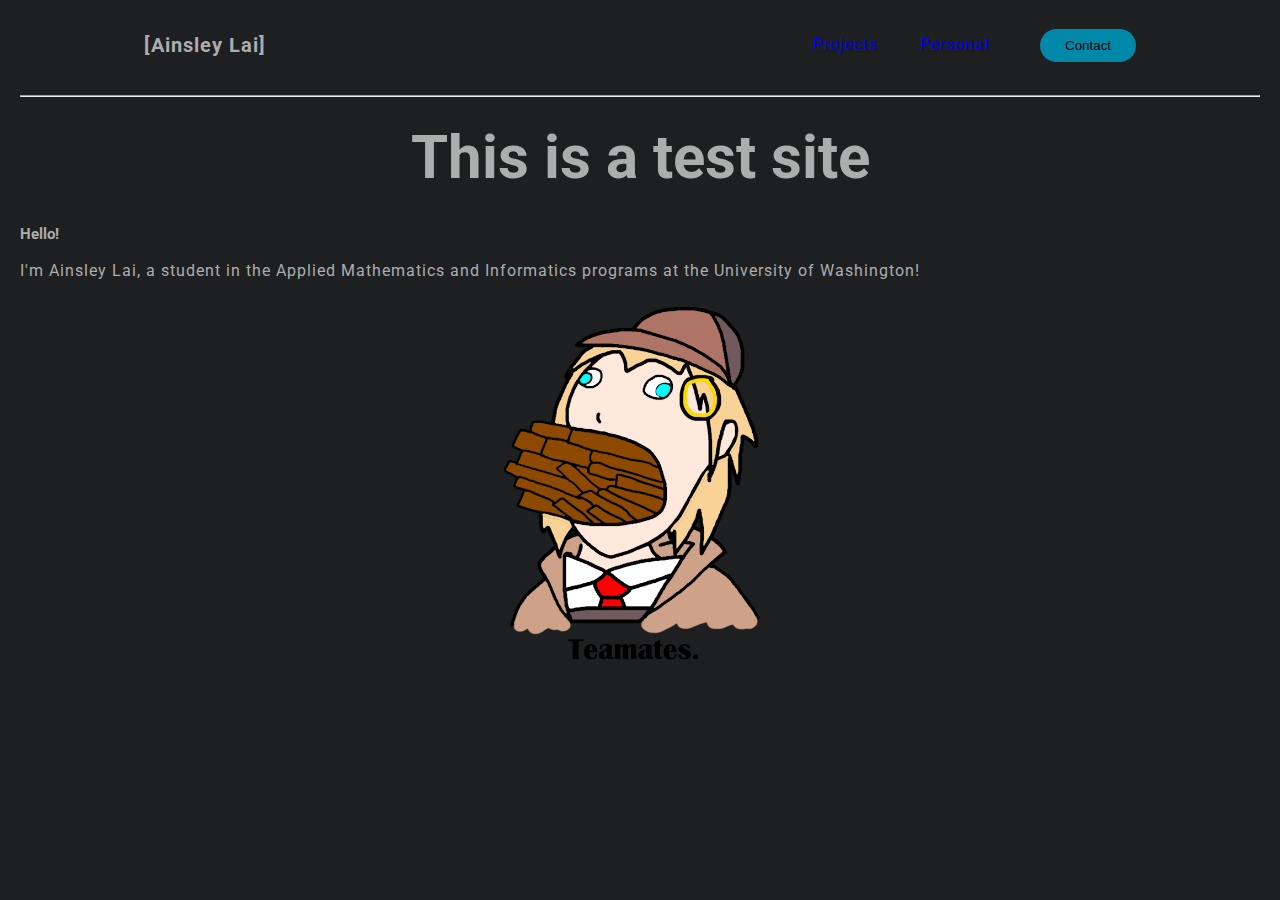
==== index.html @ 133e69fa "added files" ====
<!DOCTYPE html>
<html>
    <head>
        <meta charset="utf-8">
        <title>My test page</title>
        <!-- This imports the styling -->
        <link href="styles/style.css" rel="stylesheet">
        <link href="https://fonts.googleapis.com/css2?family=Roboto&display=swap" rel="stylesheet"> 
    </head>
    <body>
        <header>
            <p class="header_title"><a href="index.html">[Ainsley Lai]</a></p>
            <nav>
                <ul class="nav__links">
                    <!-- <li><a href="#">Education</a></li> -->
                    <li><a href="projects.html">Projects</a></li>
                    <li><a href="personal.html">Personal</a></li>
                </ul>
            </nav>
            <a class="cta" href="contact.html"><button>Contact</button></a>
        </header>
        <hr>
        <h1>This is a test site</h1>
        <h2>Hello!</h2>
        <p>
            I'm Ainsley Lai, a student in the Applied Mathematics and Informatics programs at the University of Washington!
        </p>
        <img src="images/amementlegen.png" alt="Amelia Watson mentlegen">
    </body>
</html>
---- styles/style.css ----
/* this is a CSS comment */
html {
    font-size: 10px; /* px means "pixels": the base font size is now 10 pixels high  */
    font-family: 'Roboto', sans-serif;
    background-color: #1d1f21;
    color: #acadad;
}
header {
  display: flex;
  justify-content: flex-end;
  align-items: center;
  padding: 10px 10%;
  color: #acadad;
}
.header_title {
  margin-right: auto;
  font-weight: bold;
  font-size: 2em;
}
.header_title a{
  color: #acadad;
  text-decoration: none;
}
.nav__links {
  list-style: none;
}
.nav__links li {
  display: inline-block;
  padding: 0px 20px;
}
.nav__links li a {
  transition: all 0.3s ease 0s;
}
.nav__links li a:hover {
  color: #0088a9;
}
button {
  margin-left: 30px;
  padding: 9px 25px;
  background-color: rgba(0, 136, 169, 1);
  border: none;
  border-radius: 50px;
  cursor: pointer;
  transition: all 0.3s ease 0s;
}
button:hover {
  background-color: rgba(0, 136, 169, 0.8);

}
h1 {
    font-size: 60px;
    text-align: center;
    margin: 0;
    padding: 20px 0;
    
  }
  
p, li {
    font-size: 16px;
    line-height: 1.5;
    letter-spacing: 1px;
  }
body {
  width: auto;
  margin: 0 auto;
  padding: 0 20px 20px 20px;
  /* border: 5px solid black;*/
}

img {
    display: block;
    margin: 0 auto;
    width: 400px;
  }
.project_title {
  font-weight: bold;
  color: #acadad;
  font-size: 3em;
}
.project_desc {
  margin-left: 40px;
}
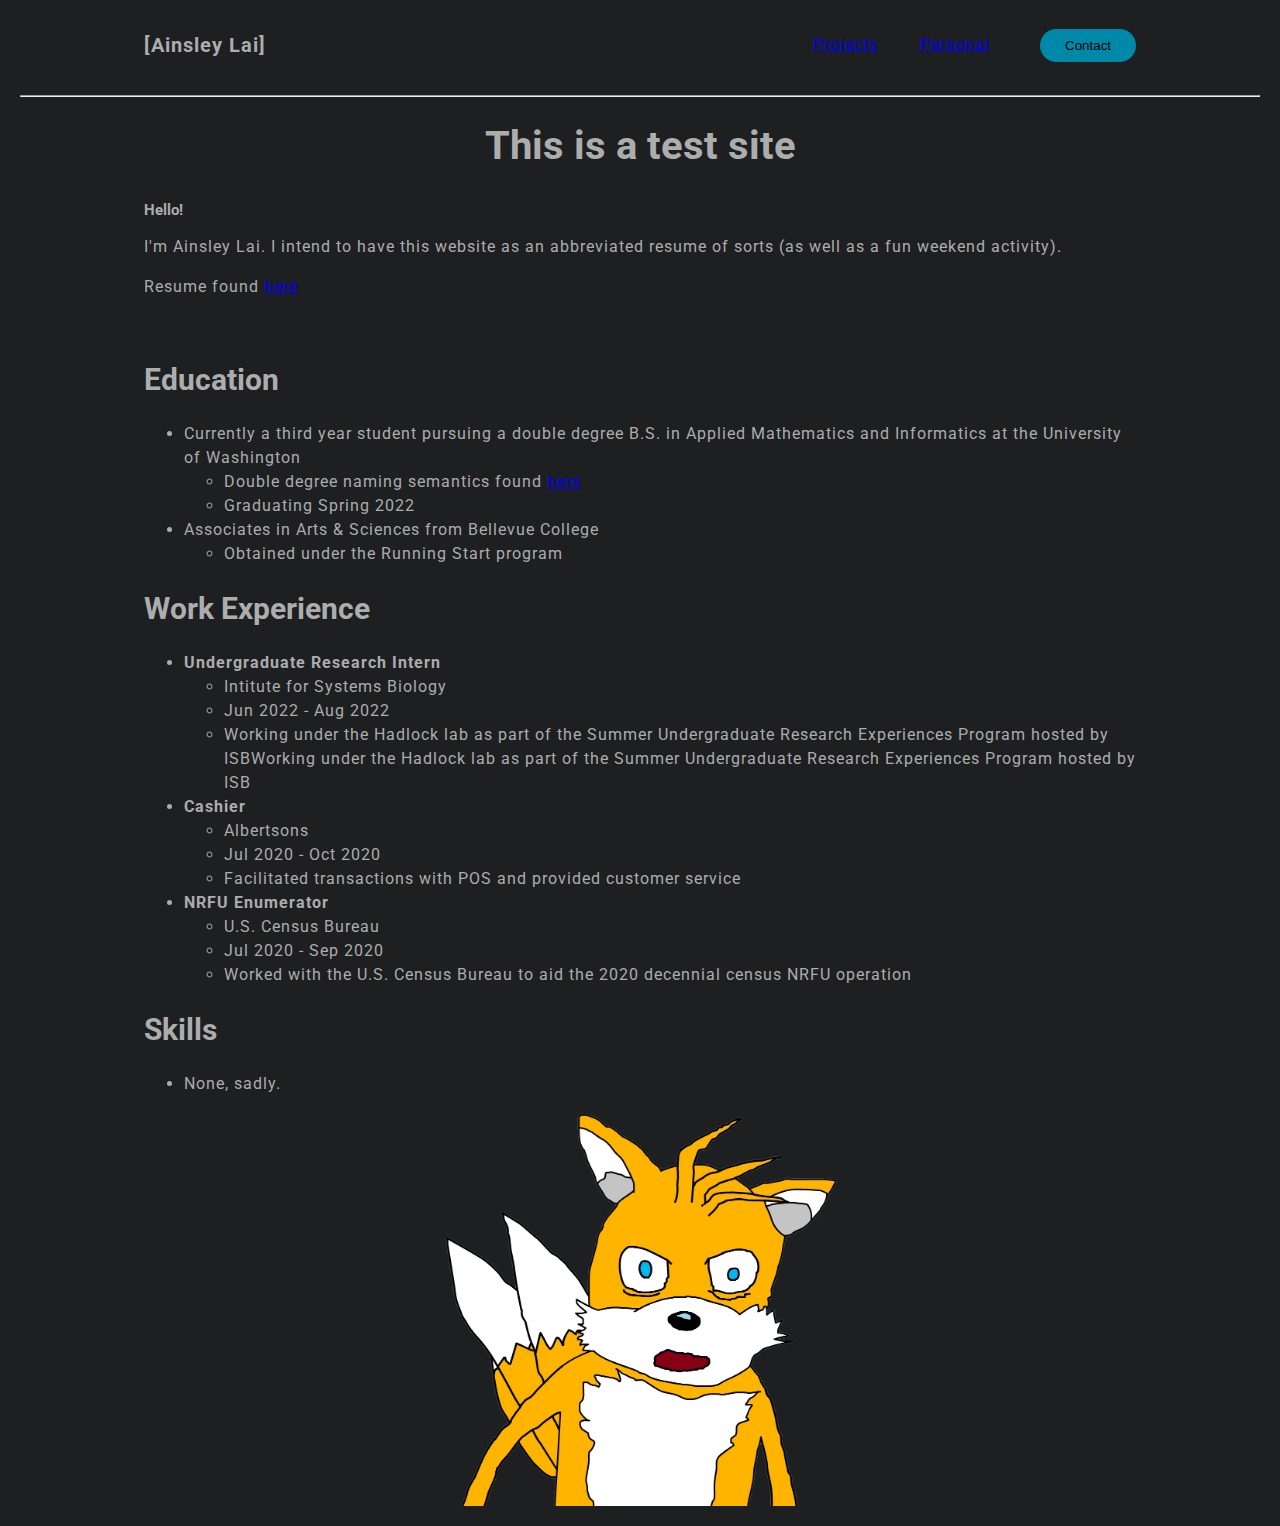
==== commit 0ee96b5b: "revised n added stuff" ====
--- a/index.html
+++ b/index.html
@@ -19,12 +19,58 @@
             </nav>
             <a class="cta" href="contact.html"><button>Contact</button></a>
         </header>
+        
         <hr>
-        <h1>This is a test site</h1>
-        <h2>Hello!</h2>
-        <p>
-            I'm Ainsley Lai, a student in the Applied Mathematics and Informatics programs at the University of Washington!
-        </p>
-        <img src="images/amementlegen.png" alt="Amelia Watson mentlegen">
+
+        <div class="main">
+            <h1>This is a test site</h1>
+            <h2>Hello!</h2>
+            <p>I'm Ainsley Lai. I intend to have this website as an abbreviated resume of sorts (as well as a fun weekend activity).</p>
+            <p>Resume found <a href="docs/Ainsley_Lai_Resume.pdf" target="_blank">here</a></p>
+
+            <br>
+            <br>
+            
+            <h2 class="index_title"> Education</h2>
+            <ul>
+                <li>Currently a third year student pursuing a double degree B.S. in Applied Mathematics and Informatics at the University of Washington </li>
+                <ul>
+                    <li>Double degree naming semantics found <a href="https://www.washington.edu/uaa/advising/degree-overview/majors/double-degree-and-double-major/" target="_blank">here</a></li>
+                    <li>Graduating Spring 2022</li>
+                </ul>
+                <li>Associates in Arts & Sciences from Bellevue College</li>
+                <ul>
+                    <li>Obtained under the Running Start program</li>
+                </ul>
+            </ul>
+            <h2 class="index_title"> Work Experience</h2>
+            <ul>
+                <li><strong>Undergraduate Research Intern</strong></li>
+                <ul>
+                    <li>Intitute for Systems Biology</li>
+                    <li>Jun 2022 - Aug 2022</li>
+                    <li> Working under the Hadlock lab as part of the Summer Undergraduate Research Experiences Program hosted by ISBWorking under the Hadlock lab as part of the Summer Undergraduate Research Experiences Program hosted by ISB</li>
+                </ul>
+                <li><strong>Cashier</strong></li>
+                <ul>
+                    <li>Albertsons</li>
+                    <li>Jul 2020 - Oct 2020</li>
+                    <li>Facilitated transactions with POS and provided customer service</li>
+                </ul>
+                <li><strong>NRFU Enumerator</strong></li>
+                <ul>
+                    <li>U.S. Census Bureau</li>
+                    <li>Jul 2020 - Sep 2020</li>
+                    <li>Worked with the U.S. Census Bureau to aid the 2020 decennial census NRFU operation </li>
+                </ul>
+            </ul>
+            <h2 class="index_title"> Skills</h2>
+            <ul>
+                <li>None, sadly.</li>
+            </ul>
+
+            <img src="images/Trolled_Tails.webp" alt="Tails">
+
+        </div>
     </body>
 </html>--- a/styles/style.css
+++ b/styles/style.css
@@ -48,13 +48,18 @@
 
 }
 h1 {
-    font-size: 60px;
+    font-size: 4em;
     text-align: center;
     margin: 0;
     padding: 20px 0;
     
   }
-  
+.index_title {
+  font-size: 3em;
+}
+.index_desc {
+  margin-left: 40px;
+}
 p, li {
     font-size: 16px;
     line-height: 1.5;
@@ -66,11 +71,14 @@
   padding: 0 20px 20px 20px;
   /* border: 5px solid black;*/
 }
+.main {
+  margin: 0 10% 0 10%;
+}
 
 img {
     display: block;
     margin: 0 auto;
-    width: 400px;
+    width: 40em;
   }
 .project_title {
   font-weight: bold;
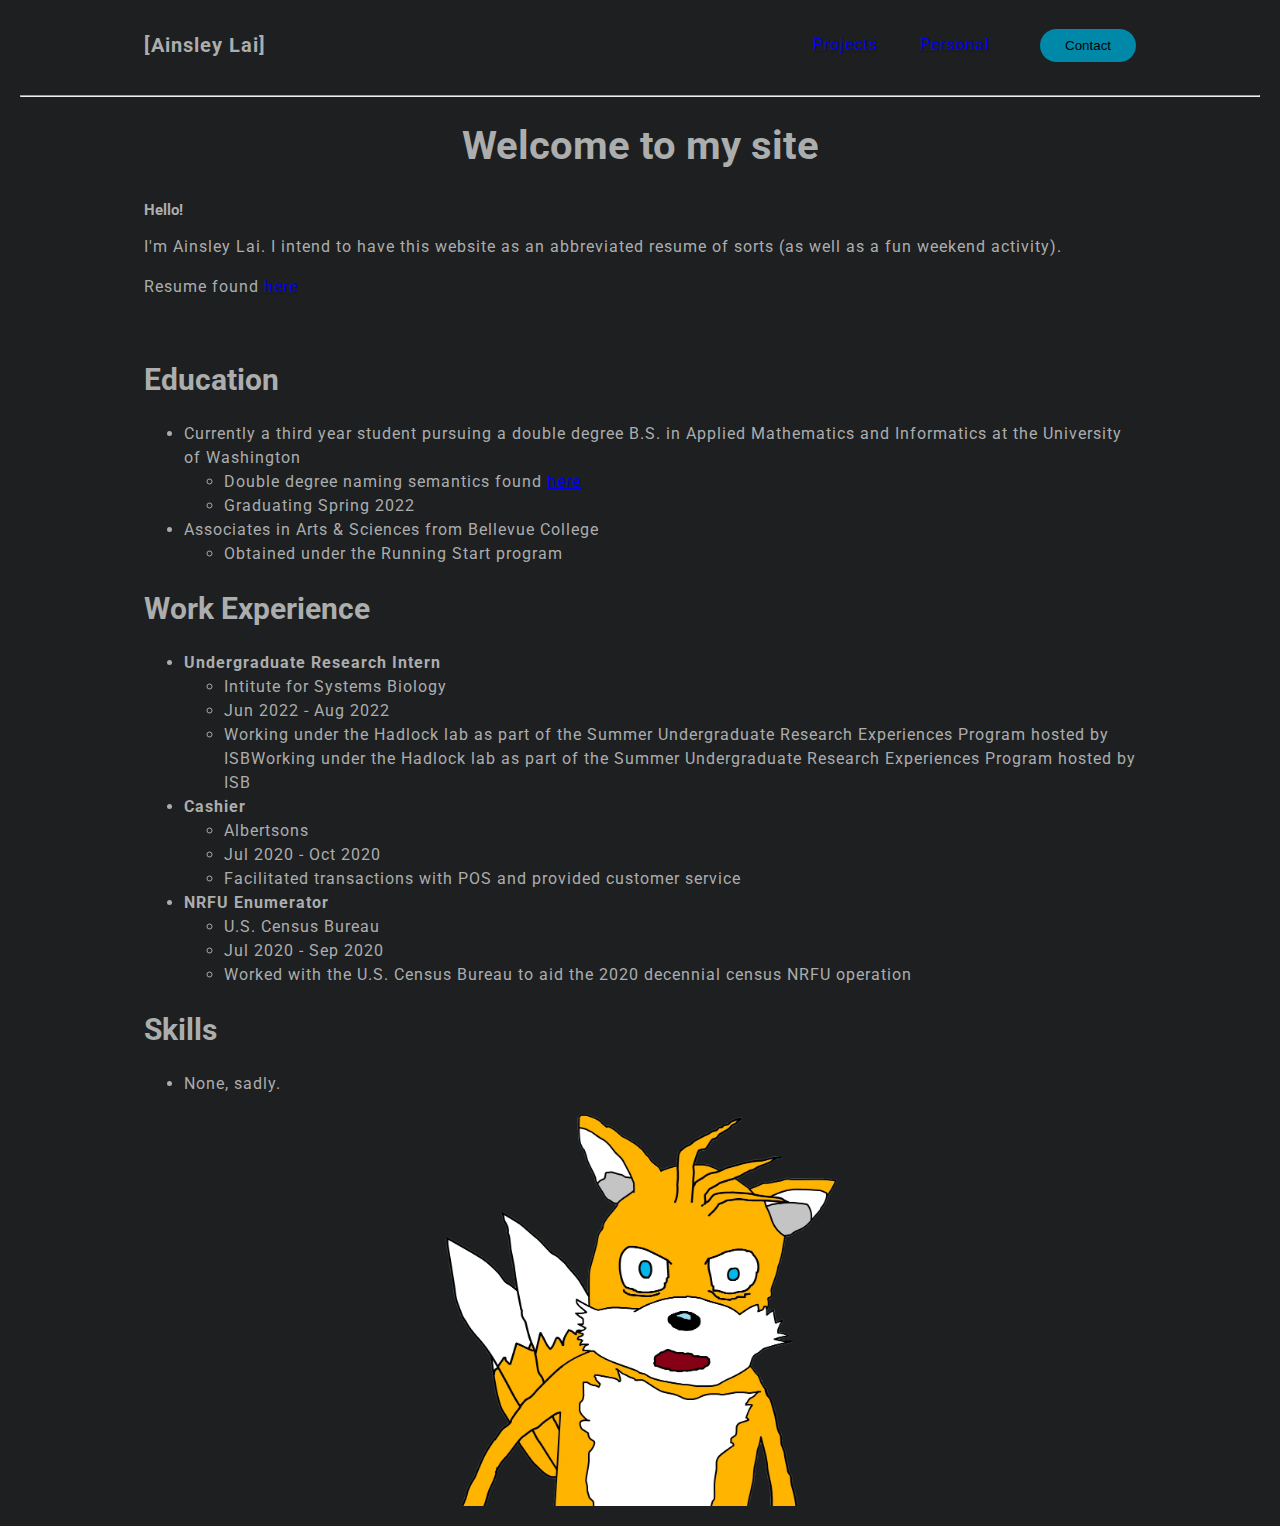
==== commit 277e8fb6: "fixed titles" ====
--- a/index.html
+++ b/index.html
@@ -2,7 +2,7 @@
 <html>
     <head>
         <meta charset="utf-8">
-        <title>My test page</title>
+        <title>Ainsley Lai</title>
         <!-- This imports the styling -->
         <link href="styles/style.css" rel="stylesheet">
         <link href="https://fonts.googleapis.com/css2?family=Roboto&display=swap" rel="stylesheet"> 
@@ -23,7 +23,7 @@
         <hr>
 
         <div class="main">
-            <h1>This is a test site</h1>
+            <h1>Welcome to my site</h1>
             <h2>Hello!</h2>
             <p>I'm Ainsley Lai. I intend to have this website as an abbreviated resume of sorts (as well as a fun weekend activity).</p>
             <p>Resume found <a href="docs/Ainsley_Lai_Resume.pdf" target="_blank">here</a></p>
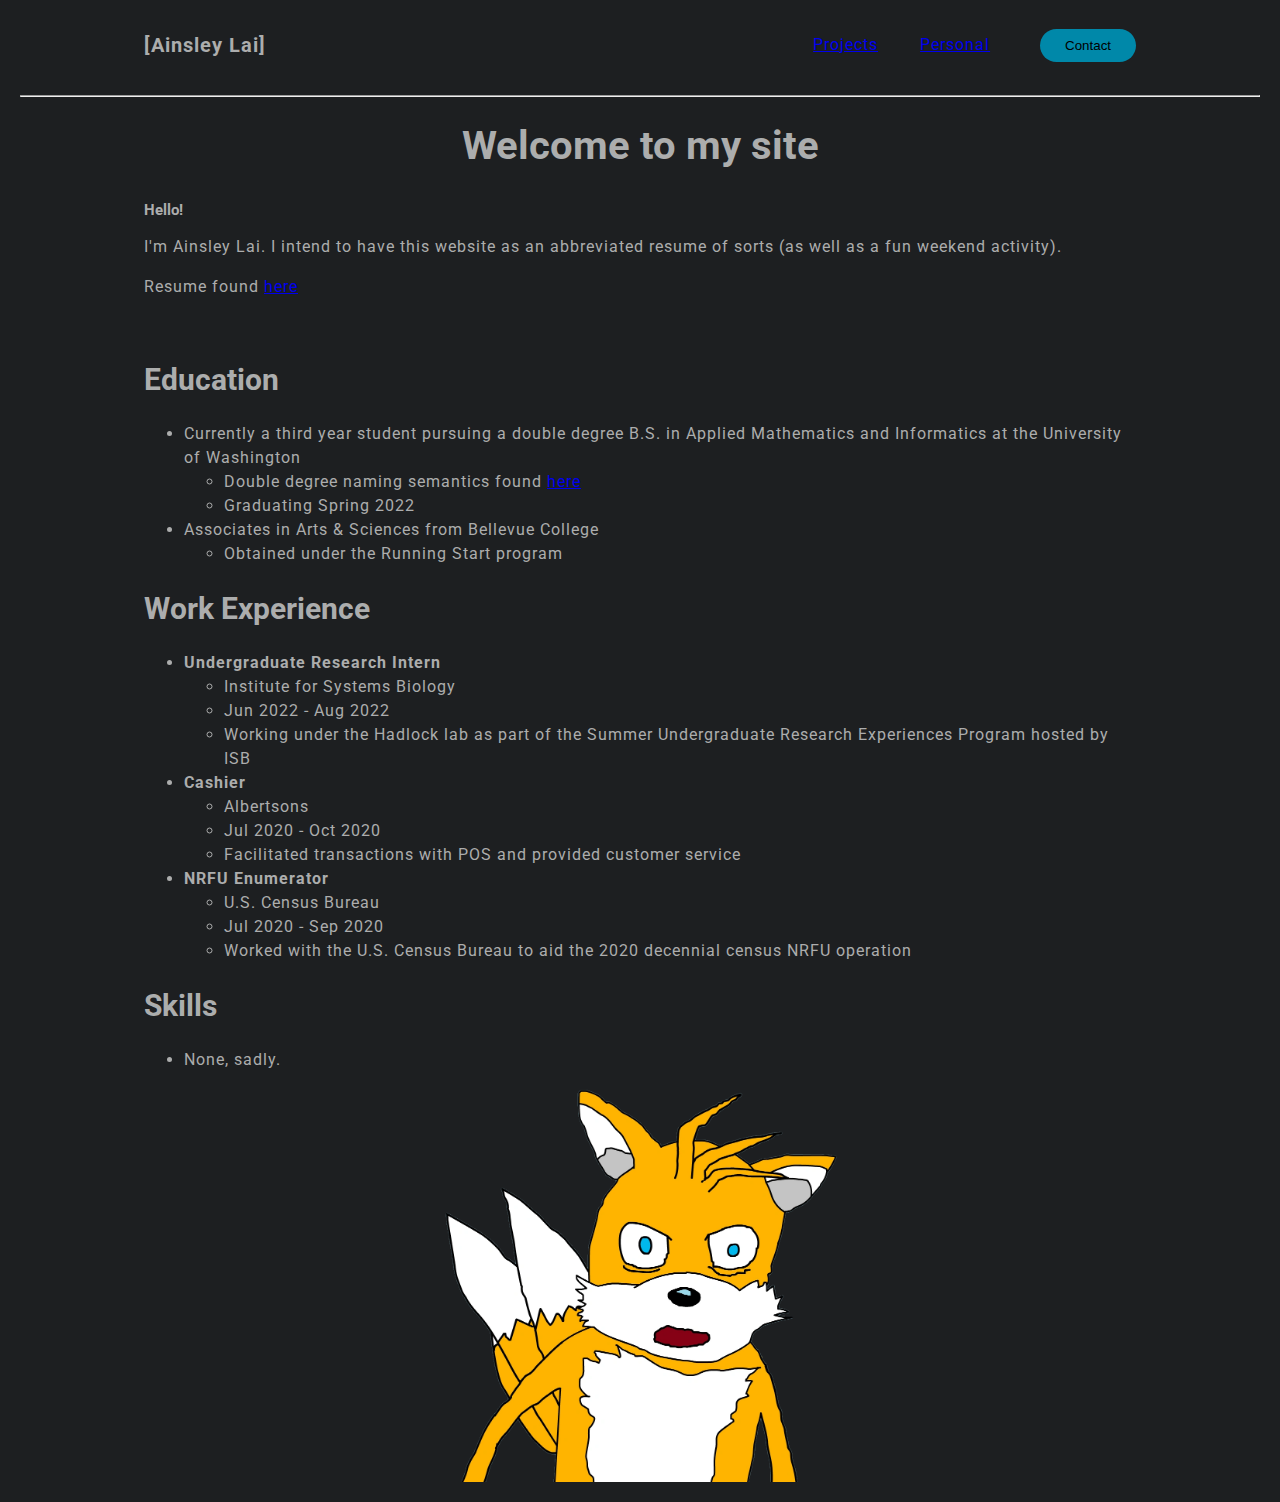
==== commit b9e7d2b0: "Update index.html" ====
--- a/index.html
+++ b/index.html
@@ -47,9 +47,9 @@
             <ul>
                 <li><strong>Undergraduate Research Intern</strong></li>
                 <ul>
-                    <li>Intitute for Systems Biology</li>
+                    <li>Institute for Systems Biology</li>
                     <li>Jun 2022 - Aug 2022</li>
-                    <li> Working under the Hadlock lab as part of the Summer Undergraduate Research Experiences Program hosted by ISBWorking under the Hadlock lab as part of the Summer Undergraduate Research Experiences Program hosted by ISB</li>
+                    <li> Working under the Hadlock lab as part of the Summer Undergraduate Research Experiences Program hosted by ISB</li>
                 </ul>
                 <li><strong>Cashier</strong></li>
                 <ul>
@@ -73,4 +73,4 @@
 
         </div>
     </body>
-</html>+</html>
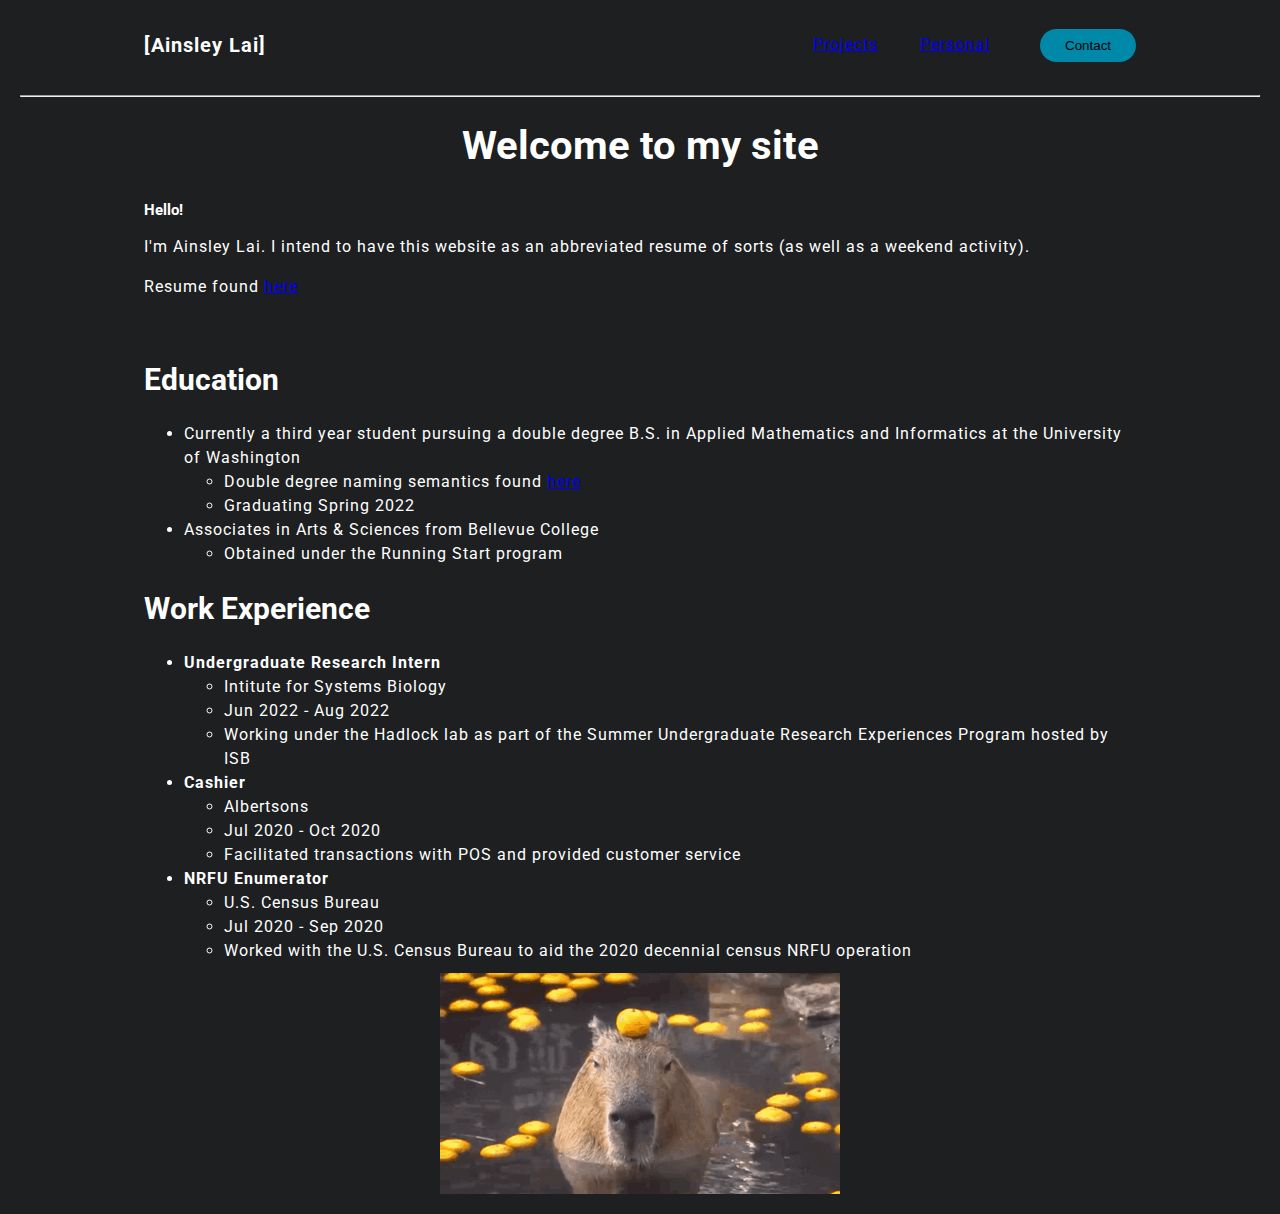
==== commit 90bdc29f: "is anyone even gonna read these commit messages??" ====
--- a/index.html
+++ b/index.html
@@ -8,6 +8,7 @@
         <link href="https://fonts.googleapis.com/css2?family=Roboto&display=swap" rel="stylesheet"> 
     </head>
     <body>
+        
         <header>
             <p class="header_title"><a href="index.html">[Ainsley Lai]</a></p>
             <nav>
@@ -19,13 +20,13 @@
             </nav>
             <a class="cta" href="contact.html"><button>Contact</button></a>
         </header>
-        
+
         <hr>
 
         <div class="main">
             <h1>Welcome to my site</h1>
             <h2>Hello!</h2>
-            <p>I'm Ainsley Lai. I intend to have this website as an abbreviated resume of sorts (as well as a fun weekend activity).</p>
+            <p>I'm Ainsley Lai. I intend to have this website as an abbreviated resume of sorts (as well as a weekend activity).</p>
             <p>Resume found <a href="docs/Ainsley_Lai_Resume.pdf" target="_blank">here</a></p>
 
             <br>
@@ -47,7 +48,7 @@
             <ul>
                 <li><strong>Undergraduate Research Intern</strong></li>
                 <ul>
-                    <li>Institute for Systems Biology</li>
+                    <li>Intitute for Systems Biology</li>
                     <li>Jun 2022 - Aug 2022</li>
                     <li> Working under the Hadlock lab as part of the Summer Undergraduate Research Experiences Program hosted by ISB</li>
                 </ul>
@@ -64,13 +65,13 @@
                     <li>Worked with the U.S. Census Bureau to aid the 2020 decennial census NRFU operation </li>
                 </ul>
             </ul>
-            <h2 class="index_title"> Skills</h2>
+            <!--h2 class="index_title"> Skills</h2>
             <ul>
                 <li>None, sadly.</li>
-            </ul>
-
-            <img src="images/Trolled_Tails.webp" alt="Tails">
-
+            </ul>-->
+            <a href="https://youtu.be/t1ISmTWc25A" target="_blank">
+                <img src="images/capybara.gif" alt="ok i pull up">
+            </a>
         </div>
     </body>
-</html>
+</html>--- a/styles/style.css
+++ b/styles/style.css
@@ -3,14 +3,14 @@
     font-size: 10px; /* px means "pixels": the base font size is now 10 pixels high  */
     font-family: 'Roboto', sans-serif;
     background-color: #1d1f21;
-    color: #acadad;
+    color: #ffffff;
 }
 header {
   display: flex;
   justify-content: flex-end;
   align-items: center;
   padding: 10px 10%;
-  color: #acadad;
+  color: #ffffff;
 }
 .header_title {
   margin-right: auto;
@@ -18,7 +18,7 @@
   font-size: 2em;
 }
 .header_title a{
-  color: #acadad;
+  color: #ffffff;
   text-decoration: none;
 }
 .nav__links {
@@ -82,7 +82,7 @@
   }
 .project_title {
   font-weight: bold;
-  color: #acadad;
+  color: #ffffff;
   font-size: 3em;
 }
 .project_desc {
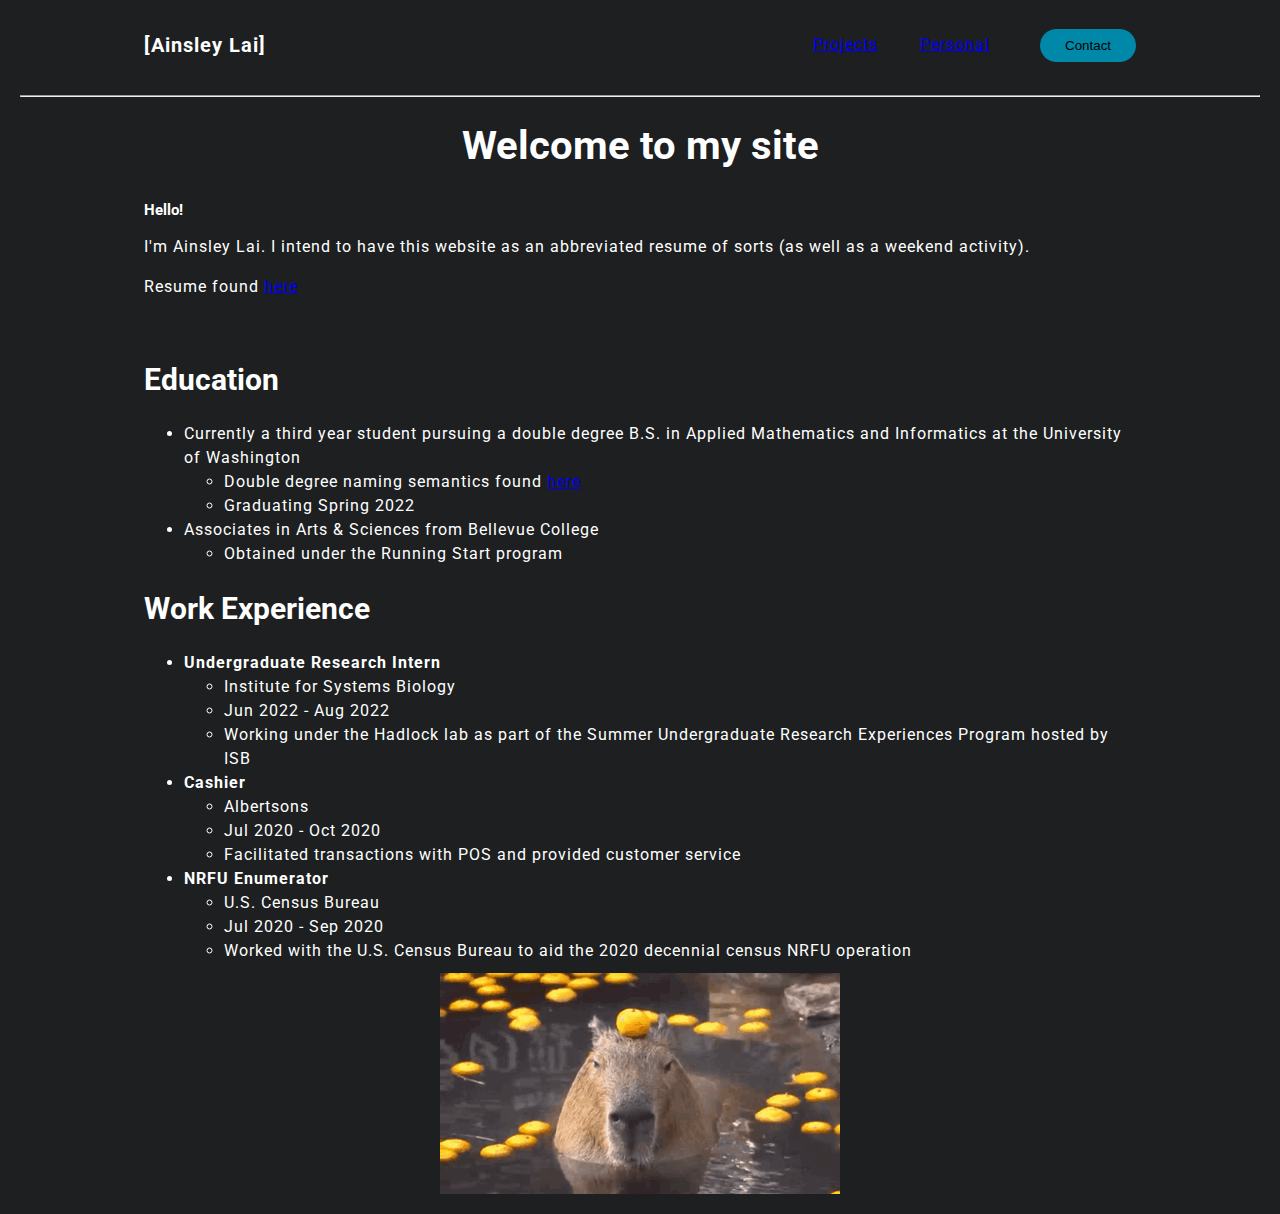
==== commit be31d62c: "Merge branch 'main' of https://github.com/ainsleylaiuw/personal-site" ====
--- a/index.html
+++ b/index.html
@@ -48,7 +48,7 @@
             <ul>
                 <li><strong>Undergraduate Research Intern</strong></li>
                 <ul>
-                    <li>Intitute for Systems Biology</li>
+                    <li>Institute for Systems Biology</li>
                     <li>Jun 2022 - Aug 2022</li>
                     <li> Working under the Hadlock lab as part of the Summer Undergraduate Research Experiences Program hosted by ISB</li>
                 </ul>
@@ -74,4 +74,4 @@
             </a>
         </div>
     </body>
-</html>+</html>
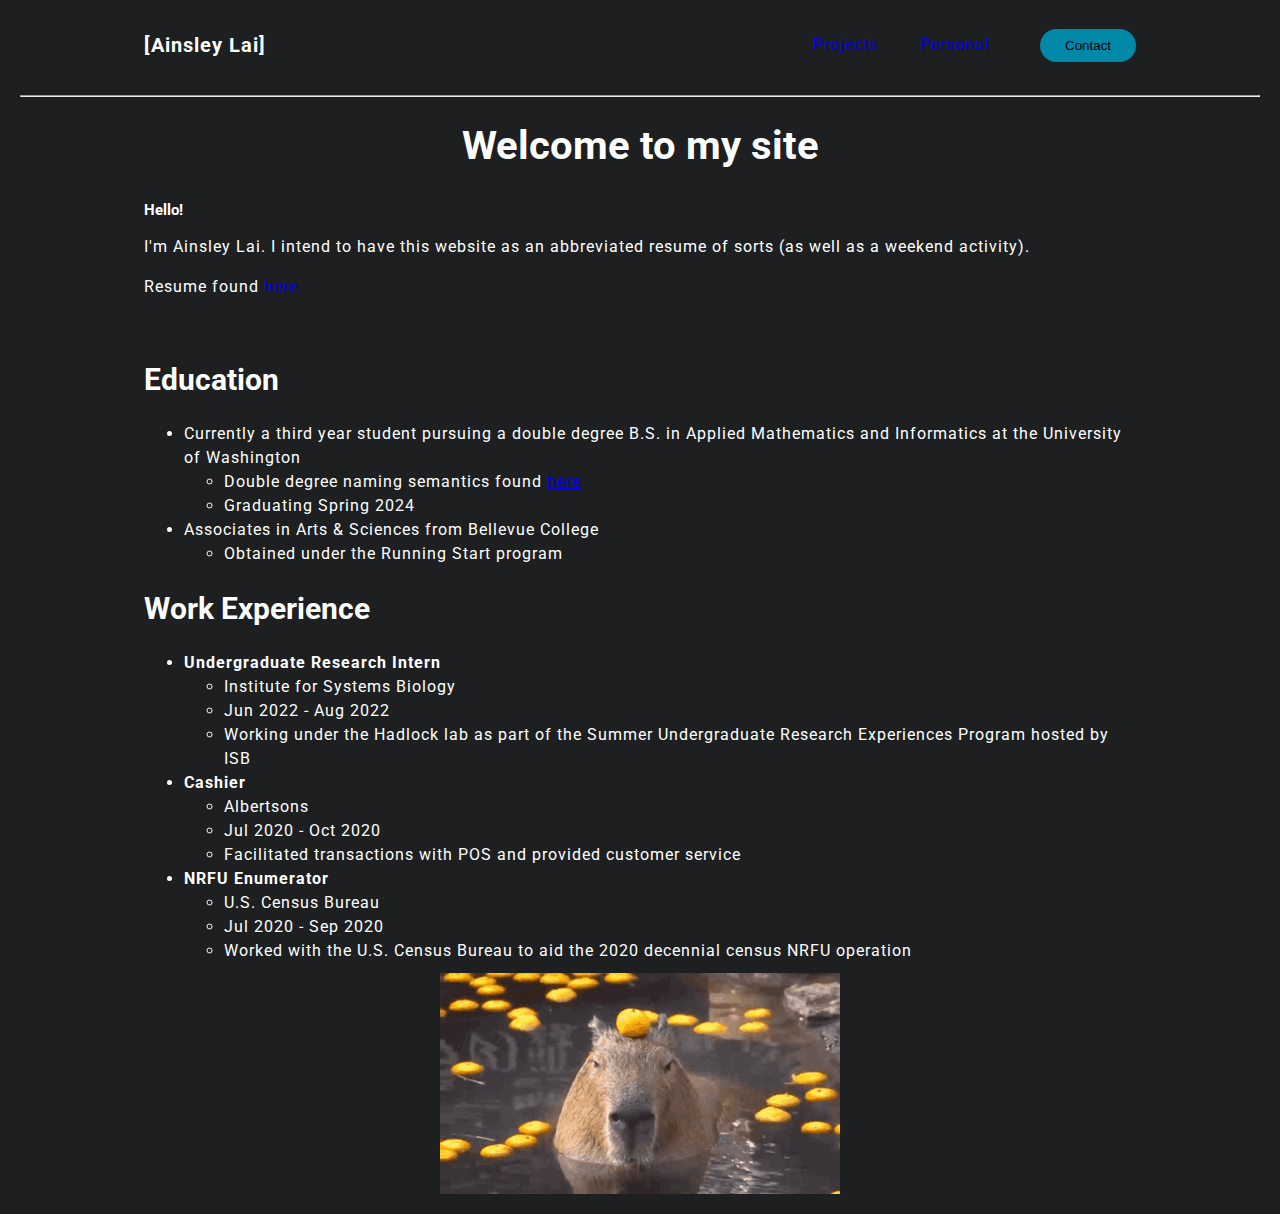
==== commit 423626b2: "fixed grad year" ====
--- a/index.html
+++ b/index.html
@@ -37,7 +37,7 @@
                 <li>Currently a third year student pursuing a double degree B.S. in Applied Mathematics and Informatics at the University of Washington </li>
                 <ul>
                     <li>Double degree naming semantics found <a href="https://www.washington.edu/uaa/advising/degree-overview/majors/double-degree-and-double-major/" target="_blank">here</a></li>
-                    <li>Graduating Spring 2022</li>
+                    <li>Graduating Spring 2024</li>
                 </ul>
                 <li>Associates in Arts & Sciences from Bellevue College</li>
                 <ul>
